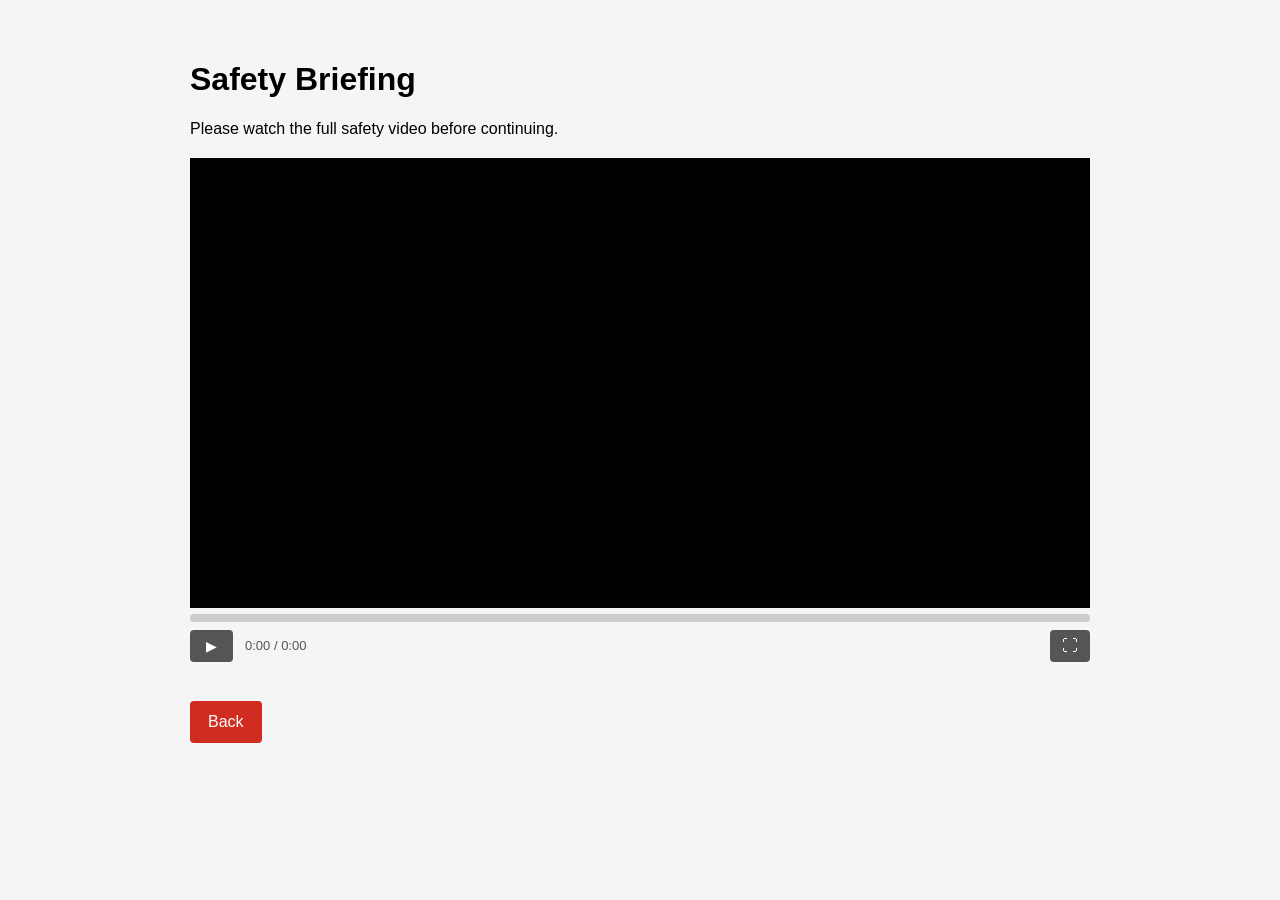
==== index.html @ 9aa94608 "Update index.html" ====
<!DOCTYPE html>
<html>
<head>
<meta charset="UTF-8">
<title>Safety Briefing</title>
<style>
  body {
    font-family: Inter, sans-serif;
    background: #f5f5f5;
    margin: 0;
    padding: 40px;
    user-select: none; /* prevent text selection tricks */
  }

  .wrapper {
    max-width: 900px;
    margin: auto;
  }

  #title, #instruction {
    text-align: left;
  }

  /* Hide the real video element; we overlay a custom player on top */
  .video-container {
    position: relative;
    width: 100%;
    margin-top: 20px;
    background: black;
    /* prevent right-click > "Save video as" revealing the URL */
  }

  video {
    width: 100%;
    display: block;
    background: black;
    /* Native controls are OFF — we draw our own */
  }

  /* Transparent overlay blocks right-click and direct timeline interaction */
  #clickShield {
    position: absolute;
    top: 0; left: 0;
    width: 100%; height: 100%;
    z-index: 10;
    cursor: default;
  }

  /* Exit button shown inside the video when in fullscreen */
  #fullscreenExitBtn {
    display: none;
    position: absolute;
    top: 12px;
    right: 12px;
    z-index: 20;
    padding: 8px 14px;
    font-size: 18px;
    cursor: pointer;
    background: rgba(0,0,0,0.5);
    color: white;
    border: none;
    border-radius: 4px;
    line-height: 1;
  }

  /* Custom progress bar (read-only) */
  .progress-wrap {
    width: 100%;
    height: 8px;
    background: #ccc;
    margin-top: 6px;
    border-radius: 4px;
    overflow: hidden;
  }

  #progressBar {
    height: 100%;
    width: 0%;
    background: #d02c22;
    transition: width 0.4s linear;
    border-radius: 4px;
  }

  /* Play/pause button */
  .controls-row {
    display: flex;
    align-items: center;
    gap: 12px;
    margin-top: 8px;
  }

  #fullscreenBtn {
    margin-left: auto;
    background: #555;
    color: white;
    border: none;
    border-radius: 4px;
    padding: 8px 12px;
    font-size: 16px;
    cursor: pointer;
    line-height: 1;
  }

  #fullscreenBtn:hover {
    opacity: 0.85;
  }

  #playPauseBtn {
    padding: 8px 16px;
    font-size: 14px;
    cursor: pointer;
    background: #555;
    color: white;
    border: none;
    border-radius: 4px;
  }

  #timeDisplay {
    font-size: 13px;
    color: #555;
  }

  #warningMsg {
    color: #d02c22;
    font-size: 13px;
    margin-top: 6px;
    min-height: 18px;
  }

  .buttons {
    display: flex;
    justify-content: space-between;
    margin-top: 15px;
  }

  button {
    padding: 12px 18px;
    font-size: 16px;
    cursor: pointer;
    background-color: #d02c22;
    color: white;
    border: none;
    outline: none;
    border-radius: 4px;
  }

  button:hover { opacity: 0.9; }
  button:focus { outline: none; }

  /* Visibility warning banner */
  #tabWarning {
    display: none;
    background: #fff3cd;
    border: 1px solid #ffc107;
    color: #856404;
    padding: 10px 14px;
    border-radius: 4px;
    margin-top: 10px;
    font-size: 14px;
  }
</style>
</head>
<body>

<div class="wrapper">
  <h1 id="title"></h1>
  <p id="instruction"></p>

  <div class="video-container" id="videoContainer">
    <!--
      controls is intentionally ABSENT — we use custom controls.
      controlsList and disablePictureInPicture prevent browser extra UI.
    -->
    <video
      id="video"
      playsinline
      disablePictureInPicture
      controlsList="nodownload noremoteplayback"
    ></video>

    <!-- Blocks clicks on the video surface (prevents timeline scrub via native shadow DOM on some browsers) -->
    <div id="clickShield"></div>

    <!-- Fullscreen exit button — visible only when in fullscreen -->
    <button id="fullscreenExitBtn" title="Exit fullscreen">✕</button>
  </div>

  <!-- Read-only progress bar -->
  <div class="progress-wrap">
    <div id="progressBar"></div>
  </div>

  <div class="controls-row">
    <button id="playPauseBtn">▶</button>
    <span id="timeDisplay">0:00 / 0:00</span>
    <button id="fullscreenBtn" title="Fullscreen">⛶</button>
  </div>

  <div id="warningMsg"></div>
  <div id="tabWarning" id="tabWarning"></div>

  <div class="buttons">
    <button id="backBtn"></button>
    <button id="continueBtn" style="display:none;"></button>
  </div>
</div>

<script>
// ─── Integrity self-check ────────────────────────────────────────────────────
// Runs repeatedly. If the continue button has been force-shown before the
// video truly ended, we catch and reverse it.
(function installGuard() {
  const EXPECTED_UNLOCKED = false; // flipped to true only by video "ended"
  let trulyEnded = false;

  // Expose a tamper-evident flag in a closure (not on window)
  window.__setEnded = function() { trulyEnded = true; };
  window.__isEnded  = function() { return trulyEnded; };

  setInterval(() => {
    const btn = document.getElementById("continueBtn");
    if (!btn) return;
    const visible = btn.style.display !== "none" && btn.style.display !== "";
    if (visible && !trulyEnded) {
      btn.style.display = "none";
      // Also wipe any injected onclick
      btn.onclick = null;
    }
  }, 800);
})();
// ─────────────────────────────────────────────────────────────────────────────

document.addEventListener("DOMContentLoaded", () => {

  // ── Language detection ───────────────────────────────────────────────────
  const params = new URLSearchParams(window.location.search);
  let lang = (params.get("lang") || "en").toLowerCase().trim();
  if (lang.startsWith("de")) lang = "de";
  if (lang.startsWith("fr")) lang = "fr";
  if (lang.startsWith("es")) lang = "es";
  if (lang.startsWith("ru")) lang = "ru";
  if (lang.startsWith("hu")) lang = "hu";
  if (lang.startsWith("tr")) lang = "tr";

  // ── Content map ──────────────────────────────────────────────────────────
  const content = {
    en: {
      title: "Safety Briefing",
      instruction: "Please watch the full safety video before continuing.",
      back: "Back",
      continue: "Continue",
      skipWarn: "⚠ Please watch from where you left off — skipping forward is not allowed.",
      tabWarn: "⚠ The video was paused because you left this tab. Please watch the full video.",
      video: "https://res.cloudinary.com/dt0u20yez/video/upload/v1778247758/cfm_sicherheitunterweisung_en_prlc6d.mp4"
    },
    de: {
      title: "Sicherheitseinweisung",
      instruction: "Bitte vollständiges Video ansehen.",
      back: "Zurück",
      continue: "Weiter",
      skipWarn: "⚠ Vorspulen ist nicht erlaubt. Bitte schauen Sie weiter.",
      tabWarn: "⚠ Das Video wurde pausiert, weil Sie den Tab gewechselt haben.",
      video: "https://res.cloudinary.com/dt0u20yez/video/upload/v1778250995/cfm_sicherheitunterweisung_de_gqtjuy.mp4"
    },
    fr: {
      title: "Consignes de sécurité",
      instruction: "Veuillez regarder la vidéo complète.",
      back: "Retour",
      continue: "Continuer",
      skipWarn: "⚠ Avancer dans la vidéo n'est pas autorisé.",
      tabWarn: "⚠ La vidéo a été mise en pause car vous avez changé d'onglet.",
      video: "https://res.cloudinary.com/dt0u20yez/video/upload/v1778250982/cfm_sicherheitunterweisung_fr_llw8bp.mp4"
    },
    es: {
      title: "Instrucciones de seguridad",
      instruction: "Vea el video completo.",
      back: "Atrás",
      continue: "Continuar",
      skipWarn: "⚠ No se permite avanzar el video.",
      tabWarn: "⚠ El video se pausó porque cambió de pestaña.",
      video: "https://res.cloudinary.com/dt0u20yez/video/upload/v1778250992/cfm_sicherheitunterweisung_esp_ul0bqo.mp4"
    },
    ru: {
      title: "Инструктаж",
      instruction: "Посмотрите видео полностью.",
      back: "Назад",
      continue: "Далее",
      skipWarn: "⚠ Перемотка вперёд запрещена.",
      tabWarn: "⚠ Видео остановлено, так как вы переключили вкладку.",
      video: "https://res.cloudinary.com/dt0u20yez/video/upload/v1778250995/cfm_sicherheitunterweisung_ru_jnuuc5.mp4"
    },
    hu: {
      title: "Biztonsági tájékoztató",
      instruction: "Nézze végig a videót.",
      back: "Vissza",
      continue: "Tovább",
      skipWarn: "⚠ Az előreugrás nem engedélyezett.",
      tabWarn: "⚠ A videó szünetelt, mert elhagyta a lapot.",
      video: "https://res.cloudinary.com/dt0u20yez/video/upload/v1778250992/cfm_sicherheitunterweisung_hu_xpldff.mp4"
    },
    tr: {
      title: "Güvenlik Talimatı",
      instruction: "Videonun tamamını izleyin.",
      back: "Geri",
      continue: "Devam",
      skipWarn: "⚠ İleri sarma izin verilmiyor.",
      tabWarn: "⚠ Sekmeyi değiştirdiğiniz için video duraklatıldı.",
      video: "https://res.cloudinary.com/dt0u20yez/video/upload/v1778250987/cfm_sicherheitunterweisung_tu_hhpghe.mp4"
    }
  };

  const data = content[lang] || content.en;

  // ── Populate text ────────────────────────────────────────────────────────
  document.getElementById("title").innerText       = data.title;
  document.getElementById("instruction").innerText = data.instruction;

  const video       = document.getElementById("video");
  const backBtn     = document.getElementById("backBtn");
  const continueBtn = document.getElementById("continueBtn");
  const progressBar = document.getElementById("progressBar");
  const timeDisplay = document.getElementById("timeDisplay");
  const warningMsg  = document.getElementById("warningMsg");
  const tabWarning  = document.getElementById("tabWarning");
  const playPauseBtn = document.getElementById("playPauseBtn");

  backBtn.innerText     = data.back;
  continueBtn.innerText = data.continue;
  tabWarning.innerText  = data.tabWarn;

  video.src = data.video;

  // ── Back button ──────────────────────────────────────────────────────────
  backBtn.onclick = () => history.back();

  // ── Continue button (locked until video truly ends) ──────────────────────
  // The onclick is set ONLY here, inside the closure — it cannot be
  // overwritten from DevTools without also defeating window.__isEnded.
  continueBtn.onclick = () => {
    if (!window.__isEnded()) return; // extra guard
    window.location.href =
      "https://show.forms.app/cfmaier/willkommen#69fe0acf41da93a1c819d2de=" +
      lang.toLowerCase().trim();
  };

  // ── Play / Pause button ──────────────────────────────────────────────────
  playPauseBtn.onclick = () => {
    if (video.paused) { video.play(); }
    else              { video.pause(); }
  };

  video.addEventListener("play",  () => { playPauseBtn.textContent = "⏸"; });
  video.addEventListener("pause", () => { playPauseBtn.textContent = "▶"; });

  // ── Block right-click on video (hides URL) ───────────────────────────────
  video.addEventListener("contextmenu", e => e.preventDefault());
  document.getElementById("clickShield")
          .addEventListener("contextmenu", e => e.preventDefault());

  // Clicking the shield toggles play/pause (so the overlay isn't frustrating)
  document.getElementById("clickShield").addEventListener("click", () => {
    if (video.paused) { video.play(); }
    else              { video.pause(); }
  });

  // ── Skip protection ──────────────────────────────────────────────────────
  let maxReached = 0;      // furthest timestamp naturally reached
  let warnTimeout = null;

  function showSkipWarning() {
    warningMsg.innerText = data.skipWarn;
    clearTimeout(warnTimeout);
    warnTimeout = setTimeout(() => { warningMsg.innerText = ""; }, 3500);
  }

  video.addEventListener("timeupdate", () => {
    const t = video.currentTime;
    if (t > maxReached) maxReached = t;

    // Update progress bar
    if (video.duration && video.duration > 0) {
      progressBar.style.width = ((t / video.duration) * 100).toFixed(2) + "%";

      // Update time display
      const fmt = s => {
        const m = Math.floor(s / 60);
        const sec = Math.floor(s % 60);
        return m + ":" + (sec < 10 ? "0" : "") + sec;
      };
      timeDisplay.textContent = fmt(t) + " / " + fmt(video.duration);
    }
  });

  video.addEventListener("seeking", () => {
    // Allow seeking backward (rewatch) but never forward beyond maxReached
    if (video.currentTime > maxReached + 0.3) {
      video.currentTime = maxReached;
      showSkipWarning();
    }
  });

  // ── Video completion — the ONLY place continueBtn is unlocked ────────────
  video.addEventListener("ended", () => {
    window.__setEnded();          // set tamper-evident flag
    continueBtn.style.display = "inline-block";
    progressBar.style.width   = "100%";
    warningMsg.innerText       = "";
  });

  // ── Tab-visibility guard (pause if user switches away) ───────────────────
  document.addEventListener("visibilitychange", () => {
    if (document.hidden && !video.paused) {
      video.pause();
      tabWarning.style.display = "block";
    }
    if (!document.hidden) {
      tabWarning.style.display = "none";
    }
  });

  // ── Block keyboard shortcuts that could manipulate the video ─────────────
  // (Arrow keys seek; Space plays/pauses natively in some browsers)
  document.addEventListener("keydown", e => {
    const blocked = ["ArrowRight", "ArrowLeft", "ArrowUp", "ArrowDown",
                     " ", "f", "F", "k", "K", "j", "J", "l", "L",
                     "End", "Home"];
    if (blocked.includes(e.key) && document.activeElement !== backBtn) {
      e.preventDefault();
    }
  });

  // ── Fullscreen button ─────────────────────────────────────────────────────
  const fullscreenBtn     = document.getElementById("fullscreenBtn");
  const fullscreenExitBtn = document.getElementById("fullscreenExitBtn");
  const videoContainer    = document.getElementById("videoContainer");

  fullscreenBtn.addEventListener("click", () => {
    videoContainer.requestFullscreen();
  });

  fullscreenExitBtn.addEventListener("click", () => {
    document.exitFullscreen();
  });

  document.addEventListener("fullscreenchange", () => {
    if (document.fullscreenElement) {
      fullscreenBtn.textContent = "✕";
      fullscreenExitBtn.style.display = "block";
    } else {
      fullscreenBtn.textContent = "⛶";
      fullscreenExitBtn.style.display = "none";
    }
  });

});
</script>

</body>
</html>
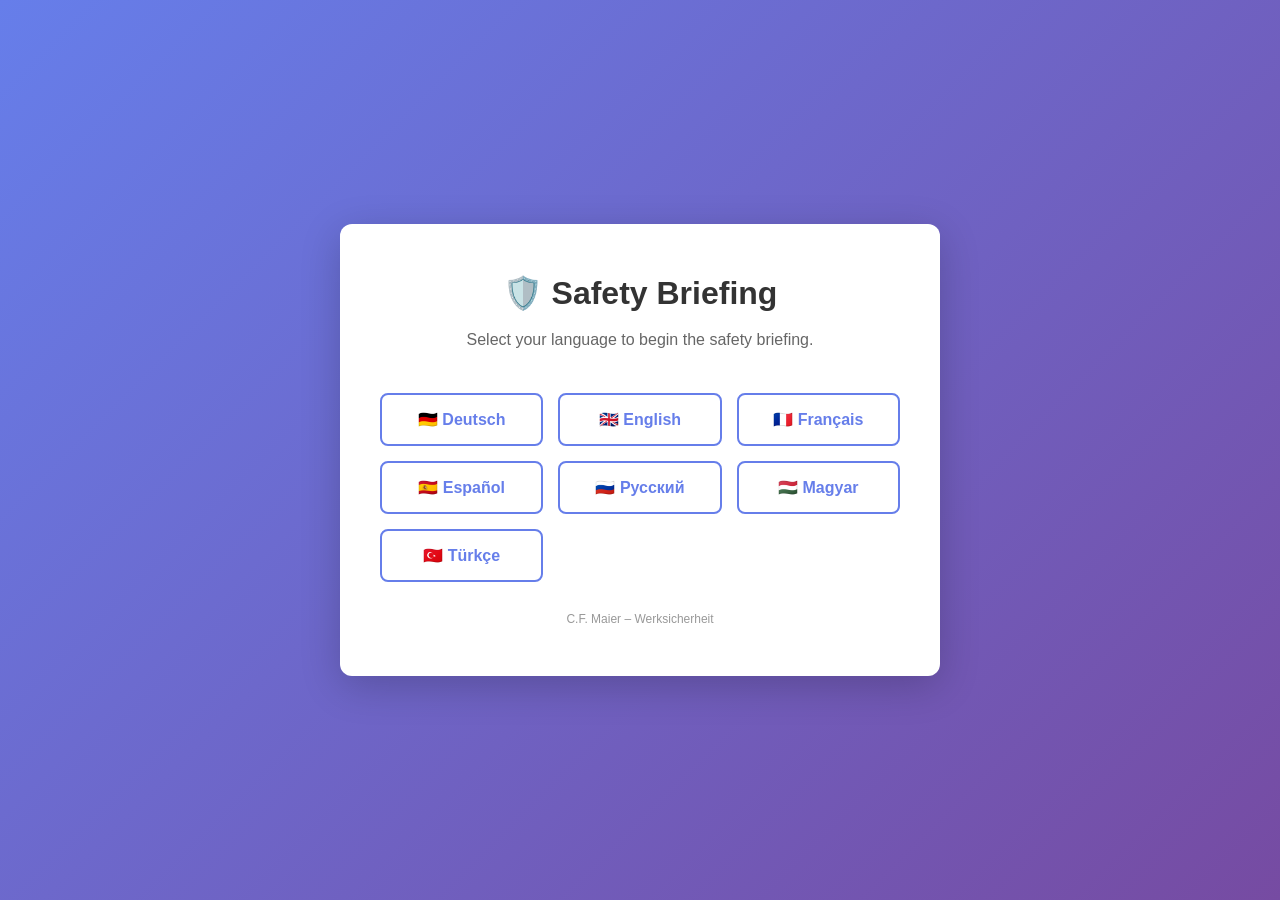
==== commit 2c4546f6: "Update Dateinamen-Suffix „sicherheit-“ entfernt" ====
--- a/index.html
+++ b/index.html
@@ -1,459 +1,126 @@
 <!DOCTYPE html>
-<html>
+<html lang="en">
 <head>
-<meta charset="UTF-8">
-<title>Safety Briefing</title>
-<style>
-  body {
-    font-family: Inter, sans-serif;
-    background: #f5f5f5;
-    margin: 0;
-    padding: 40px;
-    user-select: none; /* prevent text selection tricks */
-  }
+  <meta charset="UTF-8">
+  <meta name="viewport" content="width=device-width, initial-scale=1.0">
+  <title>C.F. Maier – Safety Briefing</title>
+  <style>
+    * {
+      margin: 0;
+      padding: 0;
+      box-sizing: border-box;
+    }
 
-  .wrapper {
-    max-width: 900px;
-    margin: auto;
-  }
+    body {
+      font-family: -apple-system, BlinkMacSystemFont, "Segoe UI", "Helvetica Neue", sans-serif;
+      background: linear-gradient(135deg, #667eea 0%, #764ba2 100%);
+      min-height: 100vh;
+      display: flex;
+      align-items: center;
+      justify-content: center;
+      padding: 20px;
+    }
 
-  #title, #instruction {
-    text-align: left;
-  }
+    .container {
+      background: white;
+      padding: 50px 40px;
+      border-radius: 12px;
+      box-shadow: 0 10px 40px rgba(0, 0, 0, 0.2);
+      max-width: 600px;
+      width: 100%;
+      text-align: center;
+    }
 
-  /* Hide the real video element; we overlay a custom player on top */
-  .video-container {
-    position: relative;
-    width: 100%;
-    margin-top: 20px;
-    background: black;
-    /* prevent right-click > "Save video as" revealing the URL */
-  }
+    h1 {
+      font-size: 32px;
+      margin-bottom: 15px;
+      color: #333;
+    }
 
-  video {
-    width: 100%;
-    display: block;
-    background: black;
-    /* Native controls are OFF — we draw our own */
-  }
+    .subtitle {
+      font-size: 16px;
+      color: #666;
+      margin-bottom: 40px;
+      line-height: 1.6;
+    }
 
-  /* Transparent overlay blocks right-click and direct timeline interaction */
-  #clickShield {
-    position: absolute;
-    top: 0; left: 0;
-    width: 100%; height: 100%;
-    z-index: 10;
-    cursor: default;
-  }
+    .languages {
+      display: grid;
+      grid-template-columns: repeat(auto-fit, minmax(120px, 1fr));
+      gap: 15px;
+      margin-bottom: 30px;
+    }
 
-  /* Exit button shown inside the video when in fullscreen */
-  #fullscreenExitBtn {
-    display: none;
-    position: absolute;
-    top: 12px;
-    right: 12px;
-    z-index: 20;
-    padding: 8px 14px;
-    font-size: 18px;
-    cursor: pointer;
-    background: rgba(0,0,0,0.5);
-    color: white;
-    border: none;
-    border-radius: 4px;
-    line-height: 1;
-  }
+    .lang-btn {
+      padding: 15px 20px;
+      font-size: 16px;
+      font-weight: 600;
+      border: 2px solid #667eea;
+      background: white;
+      color: #667eea;
+      border-radius: 8px;
+      cursor: pointer;
+      transition: all 0.3s;
+      text-decoration: none;
+      display: block;
+    }
 
-  /* Custom progress bar (read-only) */
-  .progress-wrap {
-    width: 100%;
-    height: 8px;
-    background: #ccc;
-    margin-top: 6px;
-    border-radius: 4px;
-    overflow: hidden;
-  }
+    .lang-btn:hover {
+      background: #667eea;
+      color: white;
+      transform: translateY(-2px);
+      box-shadow: 0 5px 15px rgba(102, 126, 234, 0.4);
+    }
 
-  #progressBar {
-    height: 100%;
-    width: 0%;
-    background: #d02c22;
-    transition: width 0.4s linear;
-    border-radius: 4px;
-  }
+    .lang-btn:active {
+      transform: translateY(0);
+    }
 
-  /* Play/pause button */
-  .controls-row {
-    display: flex;
-    align-items: center;
-    gap: 12px;
-    margin-top: 8px;
-  }
+    .footer {
+      margin-top: 30px;
+      font-size: 12px;
+      color: #999;
+    }
 
-  #fullscreenBtn {
-    margin-left: auto;
-    background: #555;
-    color: white;
-    border: none;
-    border-radius: 4px;
-    padding: 8px 12px;
-    font-size: 16px;
-    cursor: pointer;
-    line-height: 1;
-  }
+    @media (max-width: 600px) {
+      .container {
+        padding: 30px 25px;
+      }
 
-  #fullscreenBtn:hover {
-    opacity: 0.85;
-  }
+      h1 {
+        font-size: 24px;
+      }
 
-  #playPauseBtn {
-    padding: 8px 16px;
-    font-size: 14px;
-    cursor: pointer;
-    background: #555;
-    color: white;
-    border: none;
-    border-radius: 4px;
-  }
+      .languages {
+        grid-template-columns: repeat(2, 1fr);
+        gap: 10px;
+      }
 
-  #timeDisplay {
-    font-size: 13px;
-    color: #555;
-  }
-
-  #warningMsg {
-    color: #d02c22;
-    font-size: 13px;
-    margin-top: 6px;
-    min-height: 18px;
-  }
-
-  .buttons {
-    display: flex;
-    justify-content: space-between;
-    margin-top: 15px;
-  }
-
-  button {
-    padding: 12px 18px;
-    font-size: 16px;
-    cursor: pointer;
-    background-color: #d02c22;
-    color: white;
-    border: none;
-    outline: none;
-    border-radius: 4px;
-  }
-
-  button:hover { opacity: 0.9; }
-  button:focus { outline: none; }
-
-  /* Visibility warning banner */
-  #tabWarning {
-    display: none;
-    background: #fff3cd;
-    border: 1px solid #ffc107;
-    color: #856404;
-    padding: 10px 14px;
-    border-radius: 4px;
-    margin-top: 10px;
-    font-size: 14px;
-  }
-</style>
+      .lang-btn {
+        padding: 12px 15px;
+        font-size: 14px;
+      }
+    }
+  </style>
 </head>
 <body>
+  <div class="container">
+    <h1>🛡️ Safety Briefing</h1>
+    <p class="subtitle">Select your language to begin the safety briefing.</p>
 
-<div class="wrapper">
-  <h1 id="title"></h1>
-  <p id="instruction"></p>
+    <div class="languages">
+      <a href="index-de.html" class="lang-btn">🇩🇪 Deutsch</a>
+      <a href="index-en.html" class="lang-btn">🇬🇧 English</a>
+      <a href="index-fr.html" class="lang-btn">🇫🇷 Français</a>
+      <a href="index-es.html" class="lang-btn">🇪🇸 Español</a>
+      <a href="index-ru.html" class="lang-btn">🇷🇺 Русский</a>
+      <a href="index-hu.html" class="lang-btn">🇭🇺 Magyar</a>
+      <a href="index-tr.html" class="lang-btn">🇹🇷 Türkçe</a>
+    </div>
 
-  <div class="video-container" id="videoContainer">
-    <!--
-      controls is intentionally ABSENT — we use custom controls.
-      controlsList and disablePictureInPicture prevent browser extra UI.
-    -->
-    <video
-      id="video"
-      playsinline
-      disablePictureInPicture
-      controlsList="nodownload noremoteplayback"
-    ></video>
-
-    <!-- Blocks clicks on the video surface (prevents timeline scrub via native shadow DOM on some browsers) -->
-    <div id="clickShield"></div>
-
-    <!-- Fullscreen exit button — visible only when in fullscreen -->
-    <button id="fullscreenExitBtn" title="Exit fullscreen">✕</button>
+    <div class="footer">
+      <p>C.F. Maier – Werksicherheit</p>
+    </div>
   </div>
-
-  <!-- Read-only progress bar -->
-  <div class="progress-wrap">
-    <div id="progressBar"></div>
-  </div>
-
-  <div class="controls-row">
-    <button id="playPauseBtn">▶</button>
-    <span id="timeDisplay">0:00 / 0:00</span>
-    <button id="fullscreenBtn" title="Fullscreen">⛶</button>
-  </div>
-
-  <div id="warningMsg"></div>
-  <div id="tabWarning" id="tabWarning"></div>
-
-  <div class="buttons">
-    <button id="backBtn"></button>
-    <button id="continueBtn" style="display:none;"></button>
-  </div>
-</div>
-
-<script>
-// ─── Integrity self-check ────────────────────────────────────────────────────
-// Runs repeatedly. If the continue button has been force-shown before the
-// video truly ended, we catch and reverse it.
-(function installGuard() {
-  const EXPECTED_UNLOCKED = false; // flipped to true only by video "ended"
-  let trulyEnded = false;
-
-  // Expose a tamper-evident flag in a closure (not on window)
-  window.__setEnded = function() { trulyEnded = true; };
-  window.__isEnded  = function() { return trulyEnded; };
-
-  setInterval(() => {
-    const btn = document.getElementById("continueBtn");
-    if (!btn) return;
-    const visible = btn.style.display !== "none" && btn.style.display !== "";
-    if (visible && !trulyEnded) {
-      btn.style.display = "none";
-      // Also wipe any injected onclick
-      btn.onclick = null;
-    }
-  }, 800);
-})();
-// ─────────────────────────────────────────────────────────────────────────────
-
-document.addEventListener("DOMContentLoaded", () => {
-
-  // ── Language detection ───────────────────────────────────────────────────
-  const params = new URLSearchParams(window.location.search);
-  let lang = (params.get("lang") || "en").toLowerCase().trim();
-  if (lang.startsWith("de")) lang = "de";
-  if (lang.startsWith("fr")) lang = "fr";
-  if (lang.startsWith("es")) lang = "es";
-  if (lang.startsWith("ru")) lang = "ru";
-  if (lang.startsWith("hu")) lang = "hu";
-  if (lang.startsWith("tr")) lang = "tr";
-
-  // ── Content map ──────────────────────────────────────────────────────────
-  const content = {
-    en: {
-      title: "Safety Briefing",
-      instruction: "Please watch the full safety video before continuing.",
-      back: "Back",
-      continue: "Continue",
-      skipWarn: "⚠ Please watch from where you left off — skipping forward is not allowed.",
-      tabWarn: "⚠ The video was paused because you left this tab. Please watch the full video.",
-      video: "https://res.cloudinary.com/dt0u20yez/video/upload/v1778247758/cfm_sicherheitunterweisung_en_prlc6d.mp4"
-    },
-    de: {
-      title: "Sicherheitseinweisung",
-      instruction: "Bitte vollständiges Video ansehen.",
-      back: "Zurück",
-      continue: "Weiter",
-      skipWarn: "⚠ Vorspulen ist nicht erlaubt. Bitte schauen Sie weiter.",
-      tabWarn: "⚠ Das Video wurde pausiert, weil Sie den Tab gewechselt haben.",
-      video: "https://res.cloudinary.com/dt0u20yez/video/upload/v1778250995/cfm_sicherheitunterweisung_de_gqtjuy.mp4"
-    },
-    fr: {
-      title: "Consignes de sécurité",
-      instruction: "Veuillez regarder la vidéo complète.",
-      back: "Retour",
-      continue: "Continuer",
-      skipWarn: "⚠ Avancer dans la vidéo n'est pas autorisé.",
-      tabWarn: "⚠ La vidéo a été mise en pause car vous avez changé d'onglet.",
-      video: "https://res.cloudinary.com/dt0u20yez/video/upload/v1778250982/cfm_sicherheitunterweisung_fr_llw8bp.mp4"
-    },
-    es: {
-      title: "Instrucciones de seguridad",
-      instruction: "Vea el video completo.",
-      back: "Atrás",
-      continue: "Continuar",
-      skipWarn: "⚠ No se permite avanzar el video.",
-      tabWarn: "⚠ El video se pausó porque cambió de pestaña.",
-      video: "https://res.cloudinary.com/dt0u20yez/video/upload/v1778250992/cfm_sicherheitunterweisung_esp_ul0bqo.mp4"
-    },
-    ru: {
-      title: "Инструктаж",
-      instruction: "Посмотрите видео полностью.",
-      back: "Назад",
-      continue: "Далее",
-      skipWarn: "⚠ Перемотка вперёд запрещена.",
-      tabWarn: "⚠ Видео остановлено, так как вы переключили вкладку.",
-      video: "https://res.cloudinary.com/dt0u20yez/video/upload/v1778250995/cfm_sicherheitunterweisung_ru_jnuuc5.mp4"
-    },
-    hu: {
-      title: "Biztonsági tájékoztató",
-      instruction: "Nézze végig a videót.",
-      back: "Vissza",
-      continue: "Tovább",
-      skipWarn: "⚠ Az előreugrás nem engedélyezett.",
-      tabWarn: "⚠ A videó szünetelt, mert elhagyta a lapot.",
-      video: "https://res.cloudinary.com/dt0u20yez/video/upload/v1778250992/cfm_sicherheitunterweisung_hu_xpldff.mp4"
-    },
-    tr: {
-      title: "Güvenlik Talimatı",
-      instruction: "Videonun tamamını izleyin.",
-      back: "Geri",
-      continue: "Devam",
-      skipWarn: "⚠ İleri sarma izin verilmiyor.",
-      tabWarn: "⚠ Sekmeyi değiştirdiğiniz için video duraklatıldı.",
-      video: "https://res.cloudinary.com/dt0u20yez/video/upload/v1778250987/cfm_sicherheitunterweisung_tu_hhpghe.mp4"
-    }
-  };
-
-  const data = content[lang] || content.en;
-
-  // ── Populate text ────────────────────────────────────────────────────────
-  document.getElementById("title").innerText       = data.title;
-  document.getElementById("instruction").innerText = data.instruction;
-
-  const video       = document.getElementById("video");
-  const backBtn     = document.getElementById("backBtn");
-  const continueBtn = document.getElementById("continueBtn");
-  const progressBar = document.getElementById("progressBar");
-  const timeDisplay = document.getElementById("timeDisplay");
-  const warningMsg  = document.getElementById("warningMsg");
-  const tabWarning  = document.getElementById("tabWarning");
-  const playPauseBtn = document.getElementById("playPauseBtn");
-
-  backBtn.innerText     = data.back;
-  continueBtn.innerText = data.continue;
-  tabWarning.innerText  = data.tabWarn;
-
-  video.src = data.video;
-
-  // ── Back button ──────────────────────────────────────────────────────────
-  backBtn.onclick = () => history.back();
-
-  // ── Continue button (locked until video truly ends) ──────────────────────
-  // The onclick is set ONLY here, inside the closure — it cannot be
-  // overwritten from DevTools without also defeating window.__isEnded.
-  continueBtn.onclick = () => {
-    if (!window.__isEnded()) return; // extra guard
-    window.location.href =
-      "https://show.forms.app/cfmaier/willkommen#69fe0acf41da93a1c819d2de=" +
-      lang.toLowerCase().trim();
-  };
-
-  // ── Play / Pause button ──────────────────────────────────────────────────
-  playPauseBtn.onclick = () => {
-    if (video.paused) { video.play(); }
-    else              { video.pause(); }
-  };
-
-  video.addEventListener("play",  () => { playPauseBtn.textContent = "⏸"; });
-  video.addEventListener("pause", () => { playPauseBtn.textContent = "▶"; });
-
-  // ── Block right-click on video (hides URL) ───────────────────────────────
-  video.addEventListener("contextmenu", e => e.preventDefault());
-  document.getElementById("clickShield")
-          .addEventListener("contextmenu", e => e.preventDefault());
-
-  // Clicking the shield toggles play/pause (so the overlay isn't frustrating)
-  document.getElementById("clickShield").addEventListener("click", () => {
-    if (video.paused) { video.play(); }
-    else              { video.pause(); }
-  });
-
-  // ── Skip protection ──────────────────────────────────────────────────────
-  let maxReached = 0;      // furthest timestamp naturally reached
-  let warnTimeout = null;
-
-  function showSkipWarning() {
-    warningMsg.innerText = data.skipWarn;
-    clearTimeout(warnTimeout);
-    warnTimeout = setTimeout(() => { warningMsg.innerText = ""; }, 3500);
-  }
-
-  video.addEventListener("timeupdate", () => {
-    const t = video.currentTime;
-    if (t > maxReached) maxReached = t;
-
-    // Update progress bar
-    if (video.duration && video.duration > 0) {
-      progressBar.style.width = ((t / video.duration) * 100).toFixed(2) + "%";
-
-      // Update time display
-      const fmt = s => {
-        const m = Math.floor(s / 60);
-        const sec = Math.floor(s % 60);
-        return m + ":" + (sec < 10 ? "0" : "") + sec;
-      };
-      timeDisplay.textContent = fmt(t) + " / " + fmt(video.duration);
-    }
-  });
-
-  video.addEventListener("seeking", () => {
-    // Allow seeking backward (rewatch) but never forward beyond maxReached
-    if (video.currentTime > maxReached + 0.3) {
-      video.currentTime = maxReached;
-      showSkipWarning();
-    }
-  });
-
-  // ── Video completion — the ONLY place continueBtn is unlocked ────────────
-  video.addEventListener("ended", () => {
-    window.__setEnded();          // set tamper-evident flag
-    continueBtn.style.display = "inline-block";
-    progressBar.style.width   = "100%";
-    warningMsg.innerText       = "";
-  });
-
-  // ── Tab-visibility guard (pause if user switches away) ───────────────────
-  document.addEventListener("visibilitychange", () => {
-    if (document.hidden && !video.paused) {
-      video.pause();
-      tabWarning.style.display = "block";
-    }
-    if (!document.hidden) {
-      tabWarning.style.display = "none";
-    }
-  });
-
-  // ── Block keyboard shortcuts that could manipulate the video ─────────────
-  // (Arrow keys seek; Space plays/pauses natively in some browsers)
-  document.addEventListener("keydown", e => {
-    const blocked = ["ArrowRight", "ArrowLeft", "ArrowUp", "ArrowDown",
-                     " ", "f", "F", "k", "K", "j", "J", "l", "L",
-                     "End", "Home"];
-    if (blocked.includes(e.key) && document.activeElement !== backBtn) {
-      e.preventDefault();
-    }
-  });
-
-  // ── Fullscreen button ─────────────────────────────────────────────────────
-  const fullscreenBtn     = document.getElementById("fullscreenBtn");
-  const fullscreenExitBtn = document.getElementById("fullscreenExitBtn");
-  const videoContainer    = document.getElementById("videoContainer");
-
-  fullscreenBtn.addEventListener("click", () => {
-    videoContainer.requestFullscreen();
-  });
-
-  fullscreenExitBtn.addEventListener("click", () => {
-    document.exitFullscreen();
-  });
-
-  document.addEventListener("fullscreenchange", () => {
-    if (document.fullscreenElement) {
-      fullscreenBtn.textContent = "✕";
-      fullscreenExitBtn.style.display = "block";
-    } else {
-      fullscreenBtn.textContent = "⛶";
-      fullscreenExitBtn.style.display = "none";
-    }
-  });
-
-});
-</script>
-
 </body>
 </html>
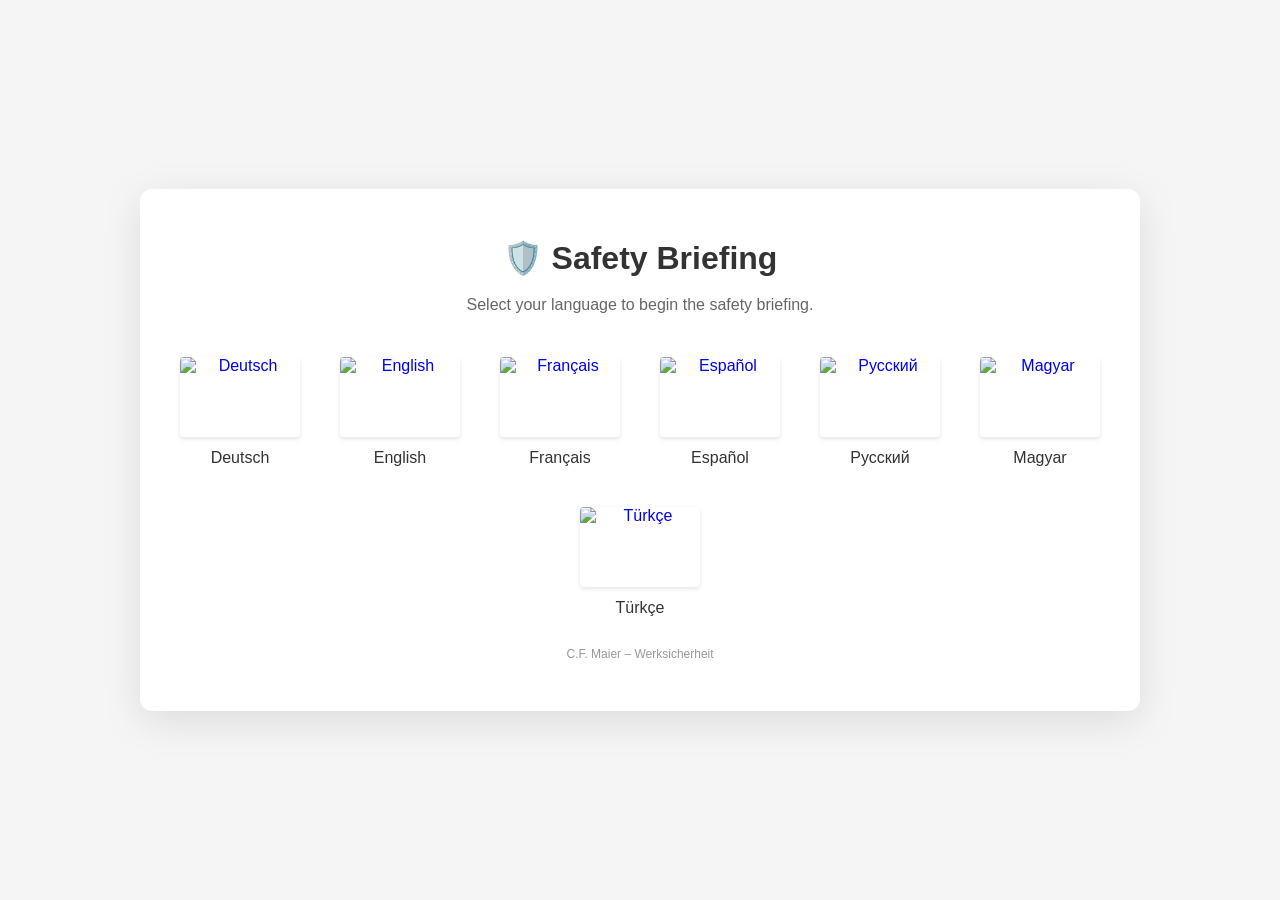
==== commit d2bd914c: "Update index.html refactor: update language selection with flag images" ====
--- a/index.html
+++ b/index.html
@@ -13,7 +13,7 @@
 
     body {
       font-family: -apple-system, BlinkMacSystemFont, "Segoe UI", "Helvetica Neue", sans-serif;
-      background: linear-gradient(135deg, #667eea 0%, #764ba2 100%);
+      background: #f5f5f5;
       min-height: 100vh;
       display: flex;
       align-items: center;
@@ -25,8 +25,8 @@
       background: white;
       padding: 50px 40px;
       border-radius: 12px;
-      box-shadow: 0 10px 40px rgba(0, 0, 0, 0.2);
-      max-width: 600px;
+      box-shadow: 0 10px 40px rgba(0, 0, 0, 0.1);
+      max-width: 1000px;
       width: 100%;
       text-align: center;
     }
@@ -44,36 +44,40 @@
       line-height: 1.6;
     }
 
-    .languages {
-      display: grid;
-      grid-template-columns: repeat(auto-fit, minmax(120px, 1fr));
-      gap: 15px;
+    .language-grid {
+      display: flex;
+      flex-wrap: wrap;
+      gap: 40px;
+      justify-content: center;
       margin-bottom: 30px;
     }
 
-    .lang-btn {
-      padding: 15px 20px;
-      font-size: 16px;
-      font-weight: 600;
-      border: 2px solid #667eea;
-      background: white;
-      color: #667eea;
-      border-radius: 8px;
+    .language-btn {
+      display: flex;
+      flex-direction: column;
+      align-items: center;
+      text-decoration: none;
       cursor: pointer;
-      transition: all 0.3s;
-      text-decoration: none;
-      display: block;
+      transition: transform 0.2s;
     }
 
-    .lang-btn:hover {
-      background: #667eea;
-      color: white;
-      transform: translateY(-2px);
-      box-shadow: 0 5px 15px rgba(102, 126, 234, 0.4);
+    .language-btn:hover {
+      transform: scale(1.1);
     }
 
-    .lang-btn:active {
-      transform: translateY(0);
+    .flag-img {
+      width: 120px;
+      height: 80px;
+      object-fit: contain;
+      margin-bottom: 12px;
+      border-radius: 4px;
+      box-shadow: 0 2px 4px rgba(0, 0, 0, 0.1);
+    }
+
+    .language-name {
+      font-size: 16px;
+      color: #333;
+      font-weight: 500;
     }
 
     .footer {
@@ -82,7 +86,7 @@
       color: #999;
     }
 
-    @media (max-width: 600px) {
+    @media (max-width: 768px) {
       .container {
         padding: 30px 25px;
       }
@@ -91,13 +95,16 @@
         font-size: 24px;
       }
 
-      .languages {
-        grid-template-columns: repeat(2, 1fr);
-        gap: 10px;
+      .language-grid {
+        gap: 25px;
       }
 
-      .lang-btn {
-        padding: 12px 15px;
+      .flag-img {
+        width: 100px;
+        height: 67px;
+      }
+
+      .language-name {
         font-size: 14px;
       }
     }
@@ -108,14 +115,35 @@
     <h1>🛡️ Safety Briefing</h1>
     <p class="subtitle">Select your language to begin the safety briefing.</p>
 
-    <div class="languages">
-      <a href="index-de.html" class="lang-btn">🇩🇪 Deutsch</a>
-      <a href="index-en.html" class="lang-btn">🇬🇧 English</a>
-      <a href="index-fr.html" class="lang-btn">🇫🇷 Français</a>
-      <a href="index-es.html" class="lang-btn">🇪🇸 Español</a>
-      <a href="index-ru.html" class="lang-btn">🇷🇺 Русский</a>
-      <a href="index-hu.html" class="lang-btn">🇭🇺 Magyar</a>
-      <a href="index-tr.html" class="lang-btn">🇹🇷 Türkçe</a>
+    <div class="language-grid">
+      <a href="index-de.html" class="language-btn">
+        <img src="flags/de.png" alt="Deutsch" class="flag-img">
+        <div class="language-name">Deutsch</div>
+      </a>
+      <a href="index-en.html" class="language-btn">
+        <img src="flags/en.png" alt="English" class="flag-img">
+        <div class="language-name">English</div>
+      </a>
+      <a href="index-fr.html" class="language-btn">
+        <img src="flags/fr.png" alt="Français" class="flag-img">
+        <div class="language-name">Français</div>
+      </a>
+      <a href="index-es.html" class="language-btn">
+        <img src="flags/es.png" alt="Español" class="flag-img">
+        <div class="language-name">Español</div>
+      </a>
+      <a href="index-ru.html" class="language-btn">
+        <img src="flags/ru.png" alt="Русский" class="flag-img">
+        <div class="language-name">Русский</div>
+      </a>
+      <a href="index-hu.html" class="language-btn">
+        <img src="flags/hu.png" alt="Magyar" class="flag-img">
+        <div class="language-name">Magyar</div>
+      </a>
+      <a href="index-tr.html" class="language-btn">
+        <img src="flags/tr.png" alt="Türkçe" class="flag-img">
+        <div class="language-name">Türkçe</div>
+      </a>
     </div>
 
     <div class="footer">
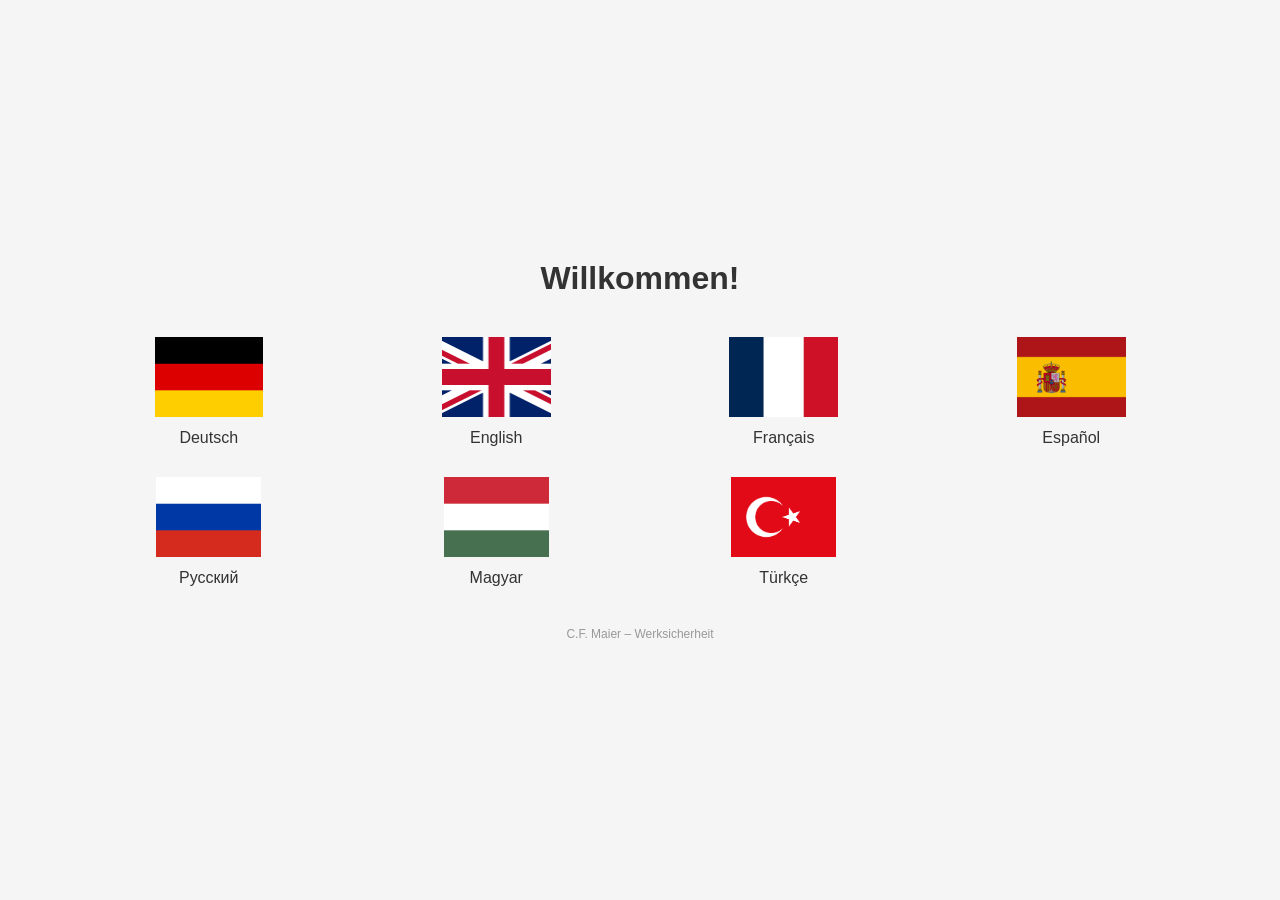
==== commit c50592d5: "Update index.html refactor: update language selection layout and styling" ====
--- a/index.html
+++ b/index.html
@@ -22,33 +22,24 @@
     }
 
     .container {
-      background: white;
+      background: #f5f5f5;
       padding: 50px 40px;
       border-radius: 12px;
-      box-shadow: 0 10px 40px rgba(0, 0, 0, 0.1);
-      max-width: 1000px;
+      max-width: 1200px;
       width: 100%;
       text-align: center;
     }
 
     h1 {
       font-size: 32px;
-      margin-bottom: 15px;
+      margin-bottom: 40px;
       color: #333;
     }
 
-    .subtitle {
-      font-size: 16px;
-      color: #666;
-      margin-bottom: 40px;
-      line-height: 1.6;
-    }
-
     .language-grid {
-      display: flex;
-      flex-wrap: wrap;
-      gap: 40px;
-      justify-content: center;
+      display: grid;
+      grid-template-columns: repeat(4, 1fr);
+      gap: 30px;
       margin-bottom: 30px;
     }
 
@@ -62,7 +53,7 @@
     }
 
     .language-btn:hover {
-      transform: scale(1.1);
+      transform: scale(1.05);
     }
 
     .flag-img {
@@ -70,8 +61,6 @@
       height: 80px;
       object-fit: contain;
       margin-bottom: 12px;
-      border-radius: 4px;
-      box-shadow: 0 2px 4px rgba(0, 0, 0, 0.1);
     }
 
     .language-name {
@@ -81,9 +70,16 @@
     }
 
     .footer {
-      margin-top: 30px;
+      margin-top: 40px;
       font-size: 12px;
       color: #999;
+    }
+
+    @media (max-width: 1024px) {
+      .language-grid {
+        grid-template-columns: repeat(3, 1fr);
+        gap: 25px;
+      }
     }
 
     @media (max-width: 768px) {
@@ -93,10 +89,12 @@
 
       h1 {
         font-size: 24px;
+        margin-bottom: 30px;
       }
 
       .language-grid {
-        gap: 25px;
+        grid-template-columns: repeat(2, 1fr);
+        gap: 20px;
       }
 
       .flag-img {
@@ -112,8 +110,7 @@
 </head>
 <body>
   <div class="container">
-    <h1>🛡️ Safety Briefing</h1>
-    <p class="subtitle">Select your language to begin the safety briefing.</p>
+    <h1>Willkommen!</h1>
 
     <div class="language-grid">
       <a href="index-de.html" class="language-btn">
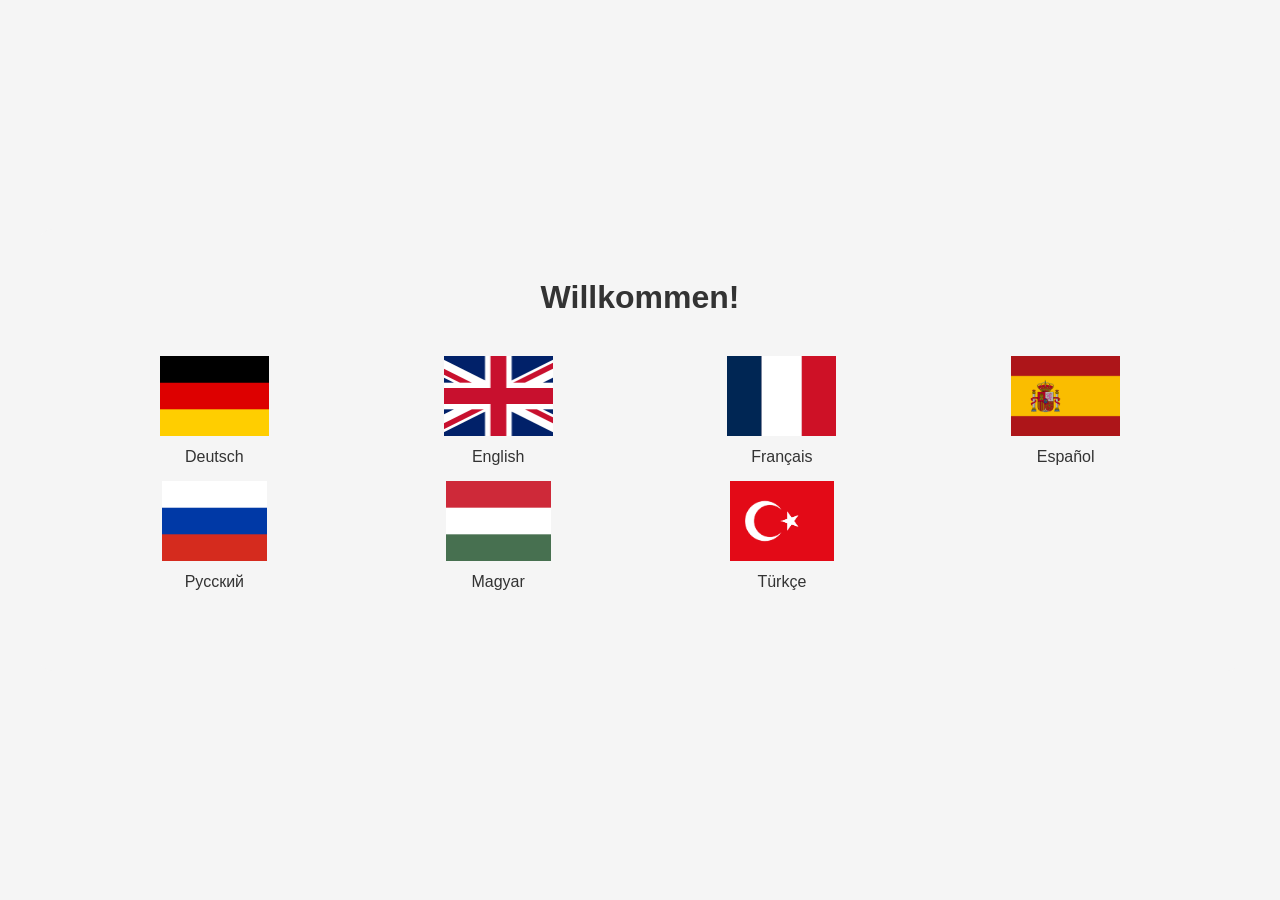
==== commit 1282c3f8: "Update index.html refactor: update language selection layout and styling" ====
--- a/index.html
+++ b/index.html
@@ -39,7 +39,7 @@
     .language-grid {
       display: grid;
       grid-template-columns: repeat(4, 1fr);
-      gap: 30px;
+      gap: 15px;
       margin-bottom: 30px;
     }
 
@@ -70,15 +70,13 @@
     }
 
     .footer {
-      margin-top: 40px;
-      font-size: 12px;
-      color: #999;
+      display: none;
     }
 
     @media (max-width: 1024px) {
       .language-grid {
         grid-template-columns: repeat(3, 1fr);
-        gap: 25px;
+        gap: 12px;
       }
     }
 
@@ -94,7 +92,7 @@
 
       .language-grid {
         grid-template-columns: repeat(2, 1fr);
-        gap: 20px;
+        gap: 10px;
       }
 
       .flag-img {
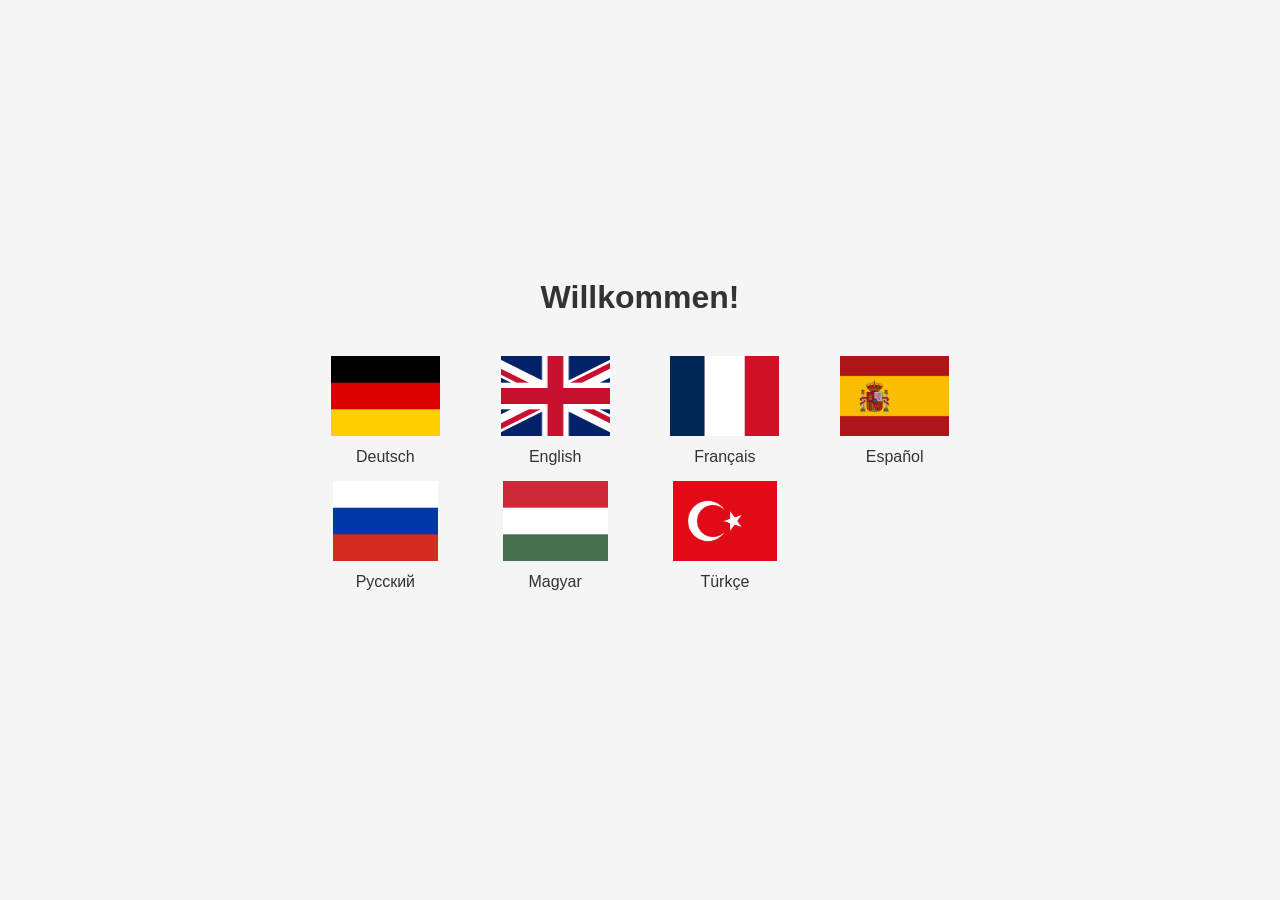
==== commit 5f776fd2: "Update index.html .container {   width: 60%;   ← geändert von 100% zu 60%  }" ====
--- a/index.html
+++ b/index.html
@@ -26,7 +26,7 @@
       padding: 50px 40px;
       border-radius: 12px;
       max-width: 1200px;
-      width: 100%;
+      width: 60%;
       text-align: center;
     }
 
